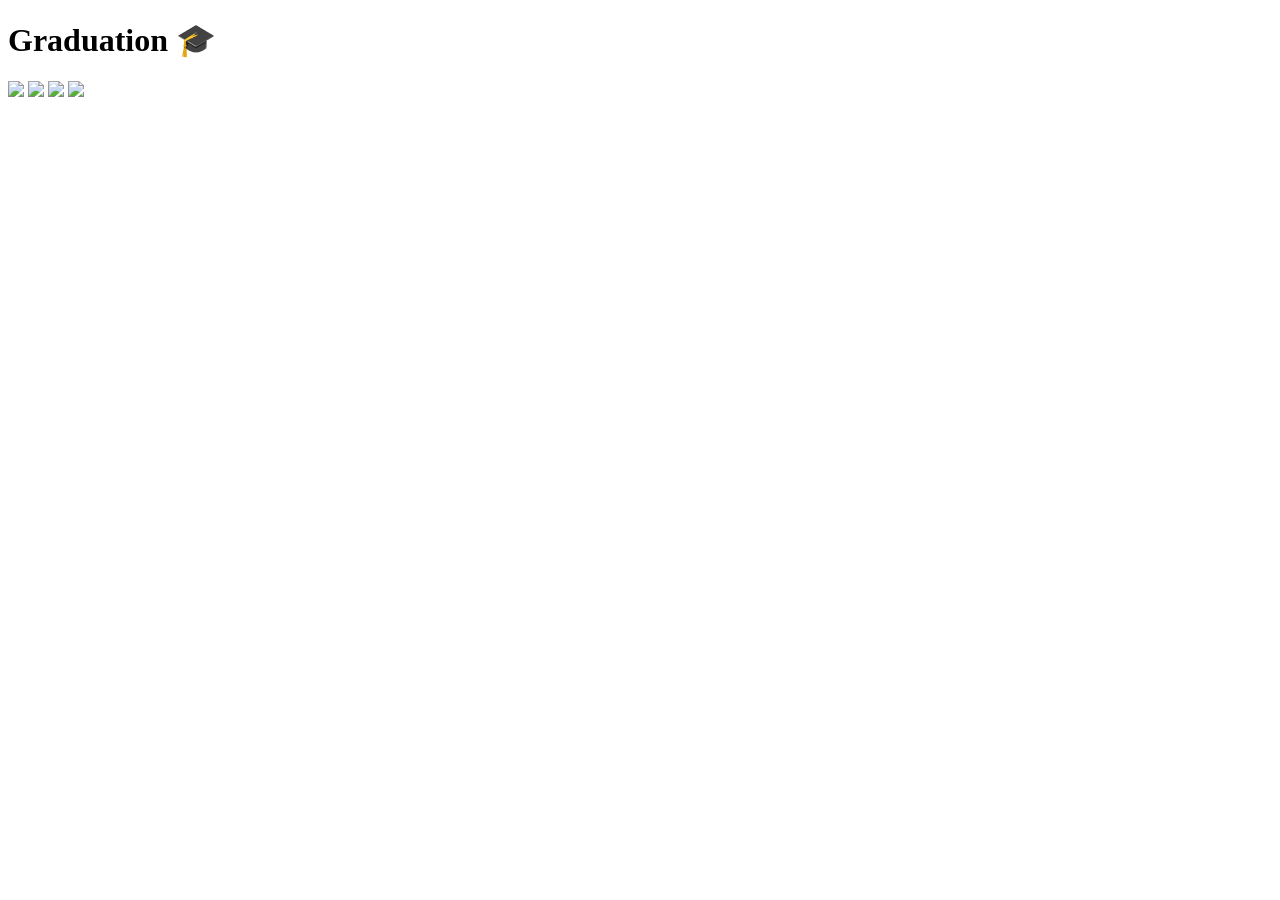
==== album1.html @ d717ef20 "Create album1.html" ====
<!DOCTYPE html>
<html>
<head>
  <title>Graduation Album</title>
</head>
<body>

<h1>Graduation 🎓</h1>

<div>
  <img src="images/grad1.jpg" width="300">
  <img src="images/grad2.jpg" width="300">
  <img src="images/grad3.jpg" width="300">
  <img src="images/grad4.jpg" width="300">
</div>

</body>
</html>
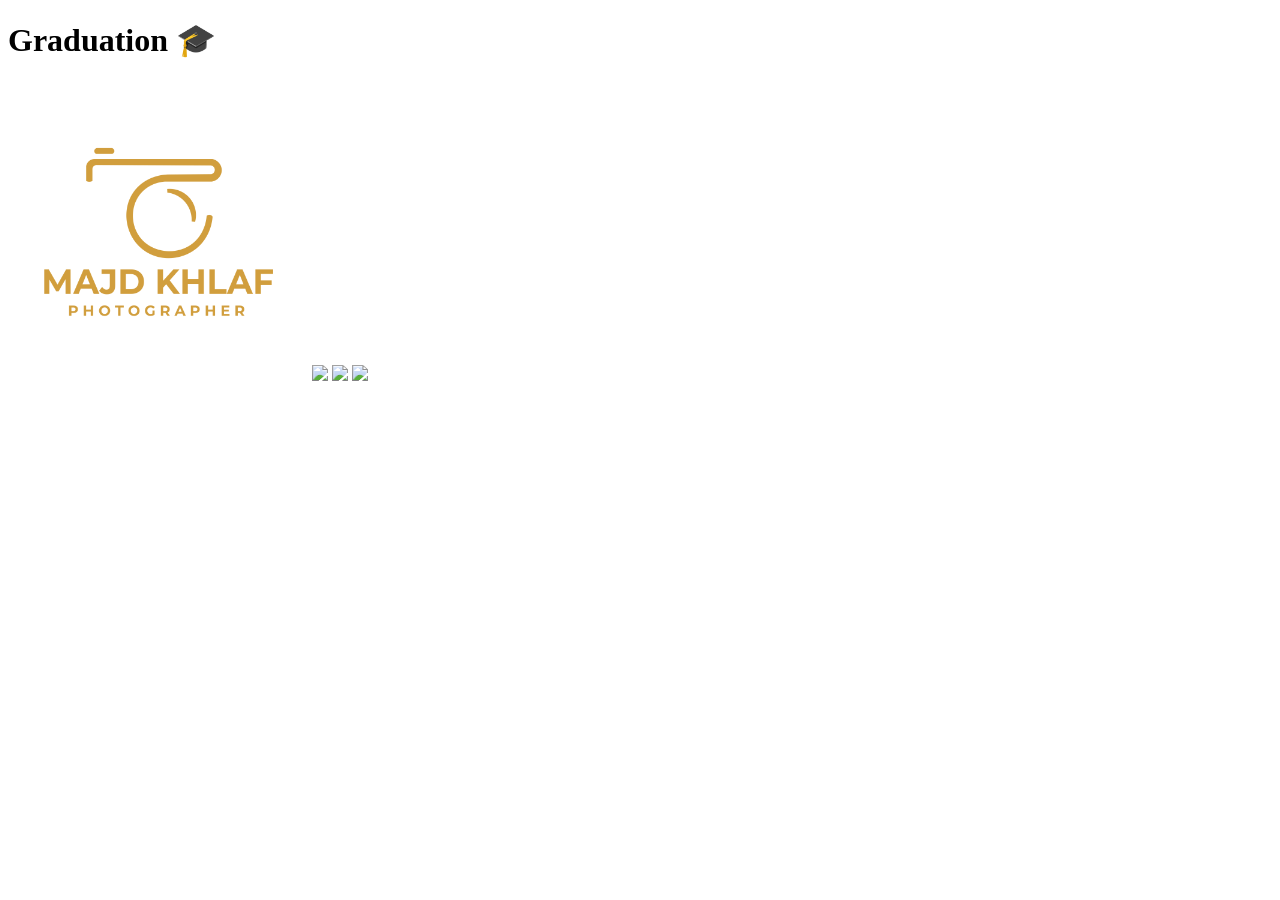
==== commit 0a9ed207: "Update album1.html" ====
--- a/album1.html
+++ b/album1.html
@@ -8,10 +8,10 @@
 <h1>Graduation 🎓</h1>
 
 <div>
-  <img src="images/grad1.jpg" width="300">
-  <img src="images/grad2.jpg" width="300">
-  <img src="images/grad3.jpg" width="300">
-  <img src="images/grad4.jpg" width="300">
+  <img src="image/logo.png" width="300">
+  <img src="image/grad2.jpg" width="300">
+  <img src="image/grad3.jpg" width="300">
+  <img src="image/grad4.jpg" width="300">
 </div>
 
 </body>
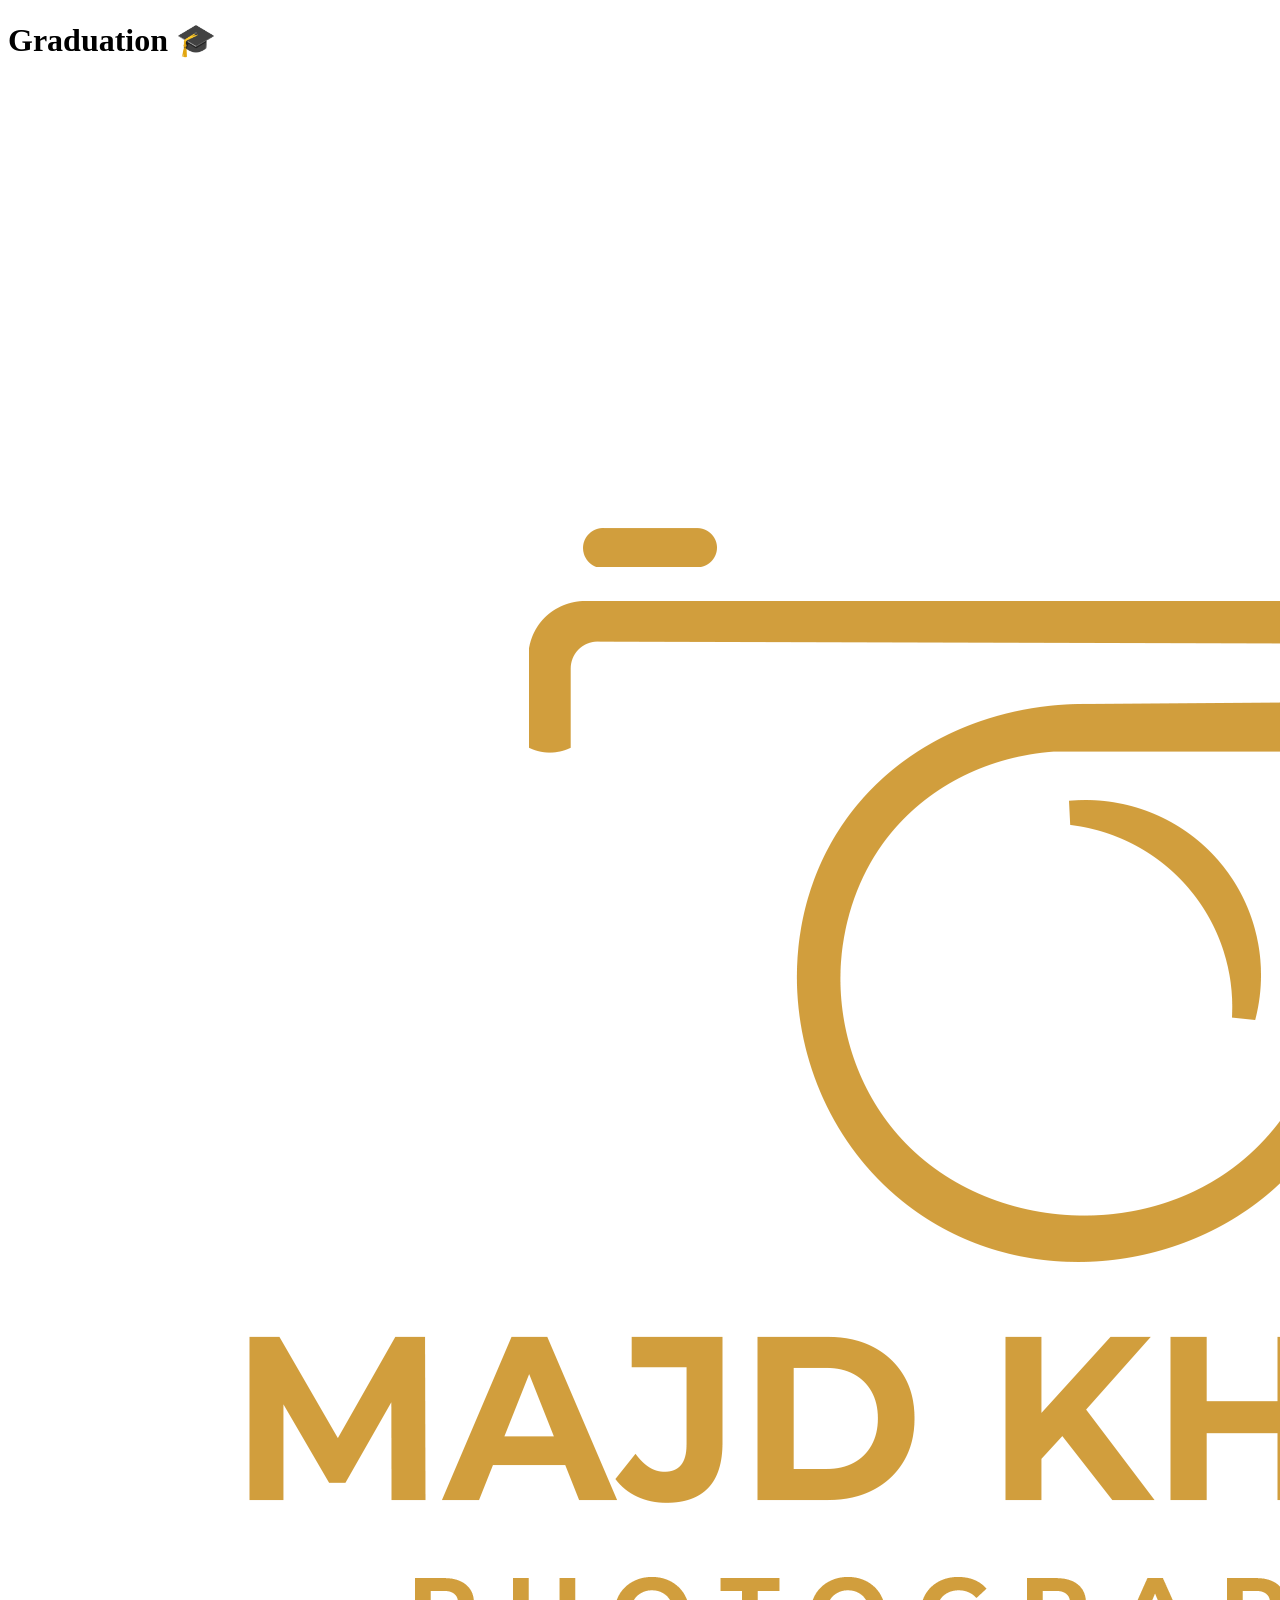
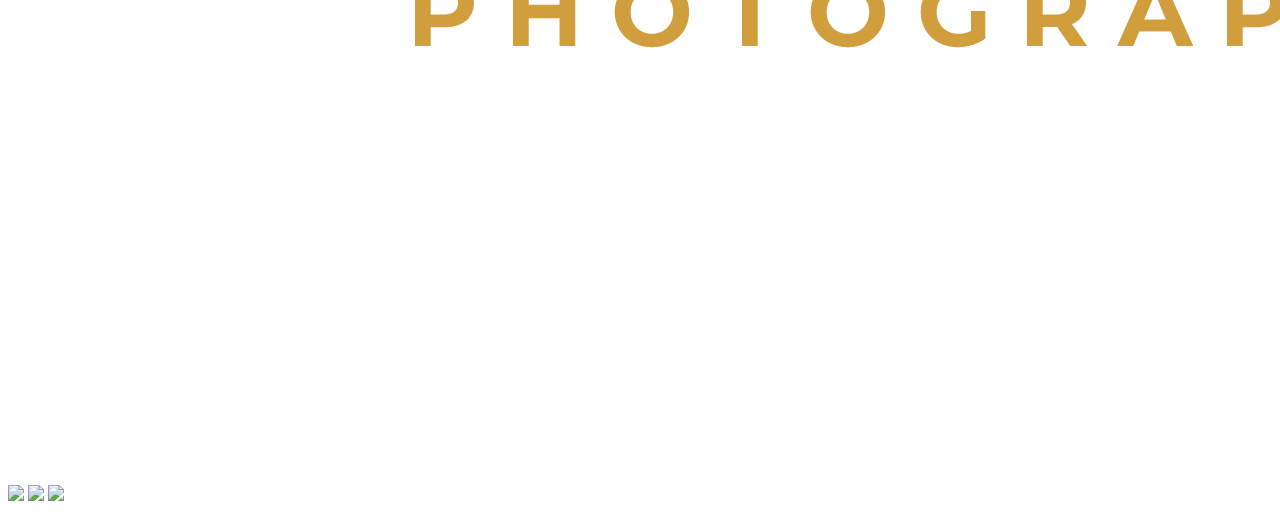
==== commit 6e2b5eeb: "Update album1.html" ====
--- a/album1.html
+++ b/album1.html
@@ -8,10 +8,10 @@
 <h1>Graduation 🎓</h1>
 
 <div>
-  <img src="image/logo.png" width="300">
-  <img src="image/grad2.jpg" width="300">
-  <img src="image/grad3.jpg" width="300">
-  <img src="image/grad4.jpg" width="300">
+  <img src="./image/logo.png">
+  <img src="image/grad2.jpg">
+  <img src="image/grad3.jpg">
+  <img src="image/grad4.jpg">
 </div>
 
 </body>
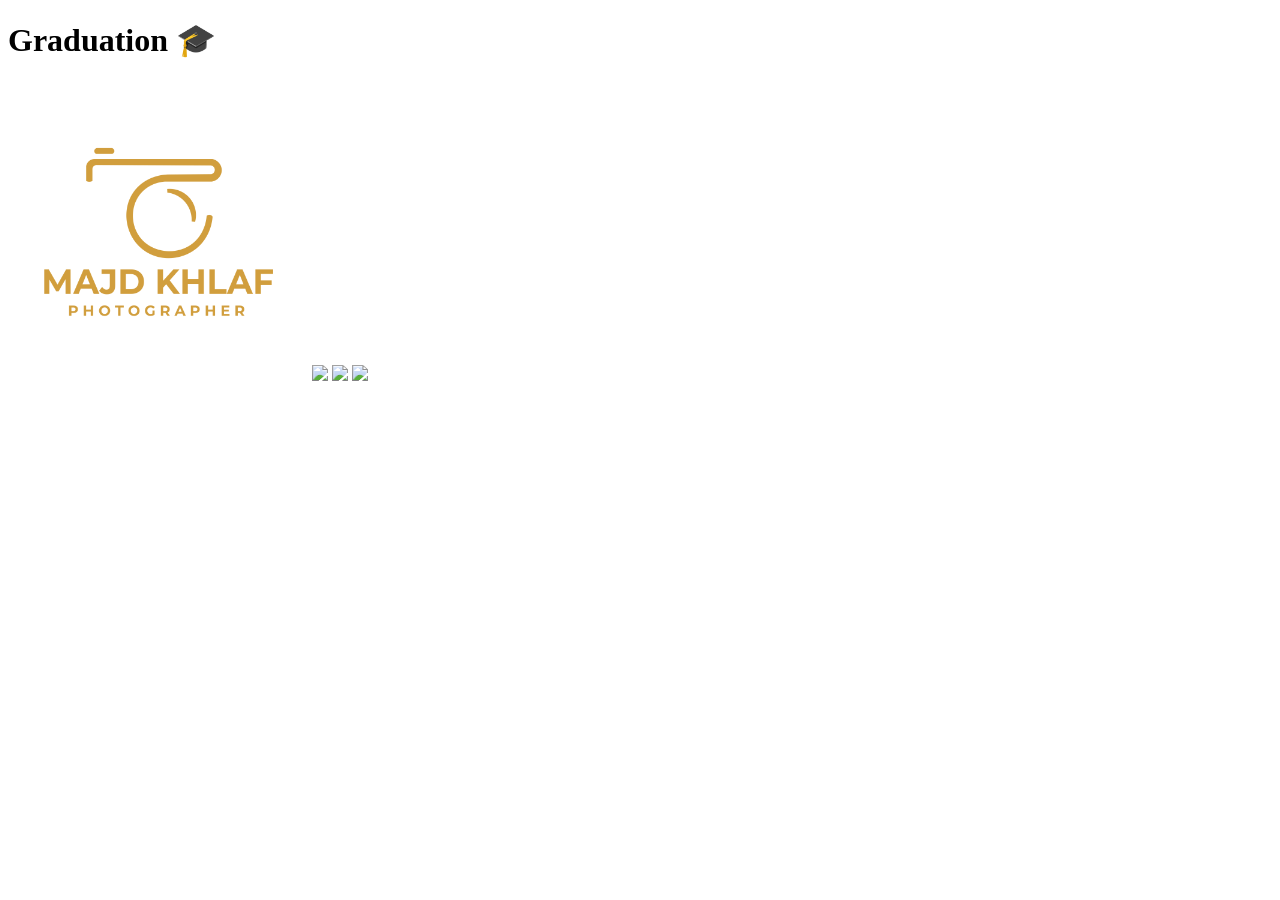
==== commit 1351ec4a: "Update album1.html" ====
--- a/album1.html
+++ b/album1.html
@@ -8,10 +8,10 @@
 <h1>Graduation 🎓</h1>
 
 <div>
-  <img src="./image/logo.png">
-  <img src="image/grad2.jpg">
-  <img src="image/grad3.jpg">
-  <img src="image/grad4.jpg">
+  <img src="./image/logo.png" width="300">
+  <img src="image/grad2.jpg" width="300">
+  <img src="image/grad3.jpg" width="300">
+  <img src="image/grad4.jpg" width="300">
 </div>
 
 </body>
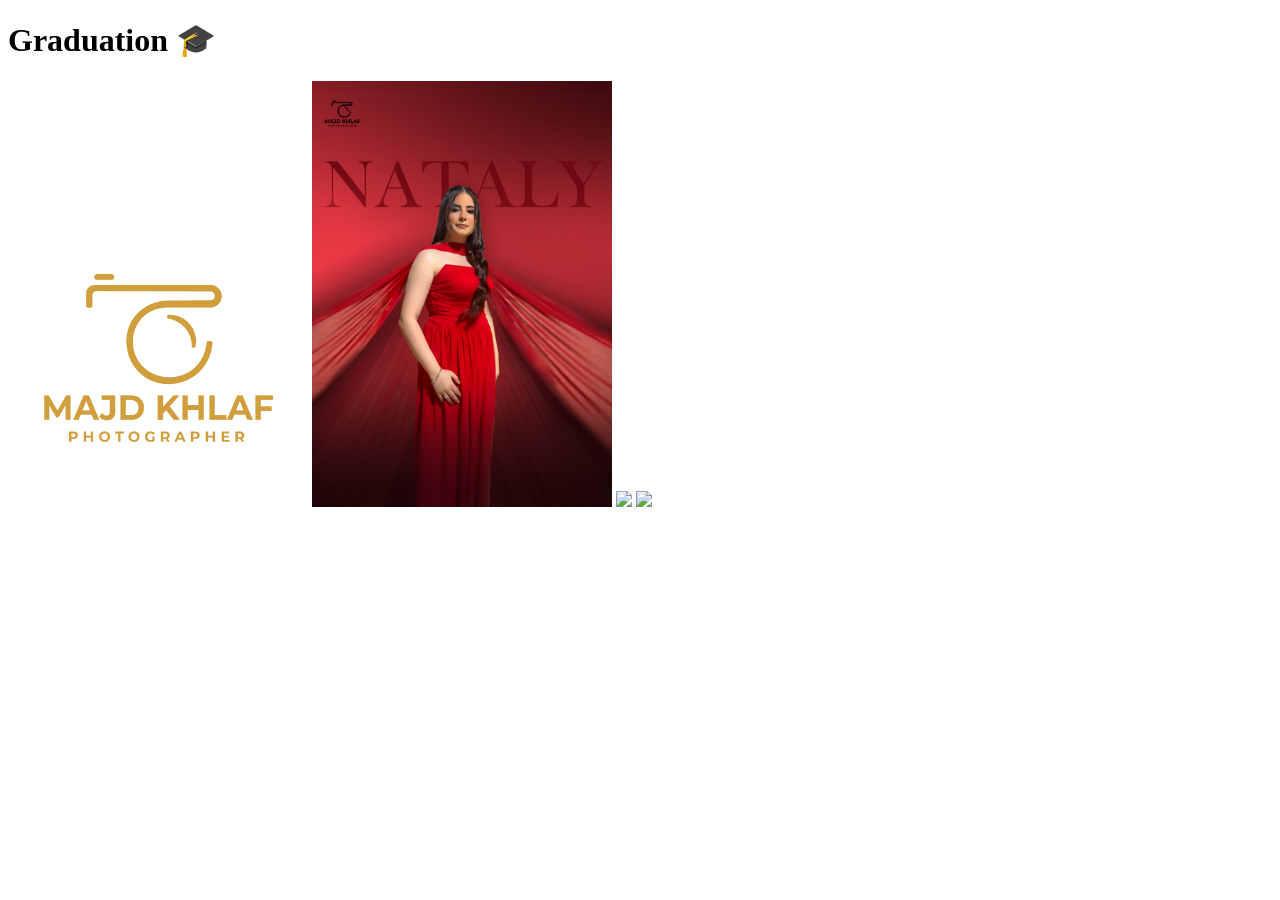
==== commit fd426a31: "Update album1.html" ====
--- a/album1.html
+++ b/album1.html
@@ -9,7 +9,7 @@
 
 <div>
   <img src="./image/logo.png" width="300">
-  <img src="image/grad2.jpg" width="300">
+  <img src="image/Nataly.png" width="300">
   <img src="image/grad3.jpg" width="300">
   <img src="image/grad4.jpg" width="300">
 </div>
